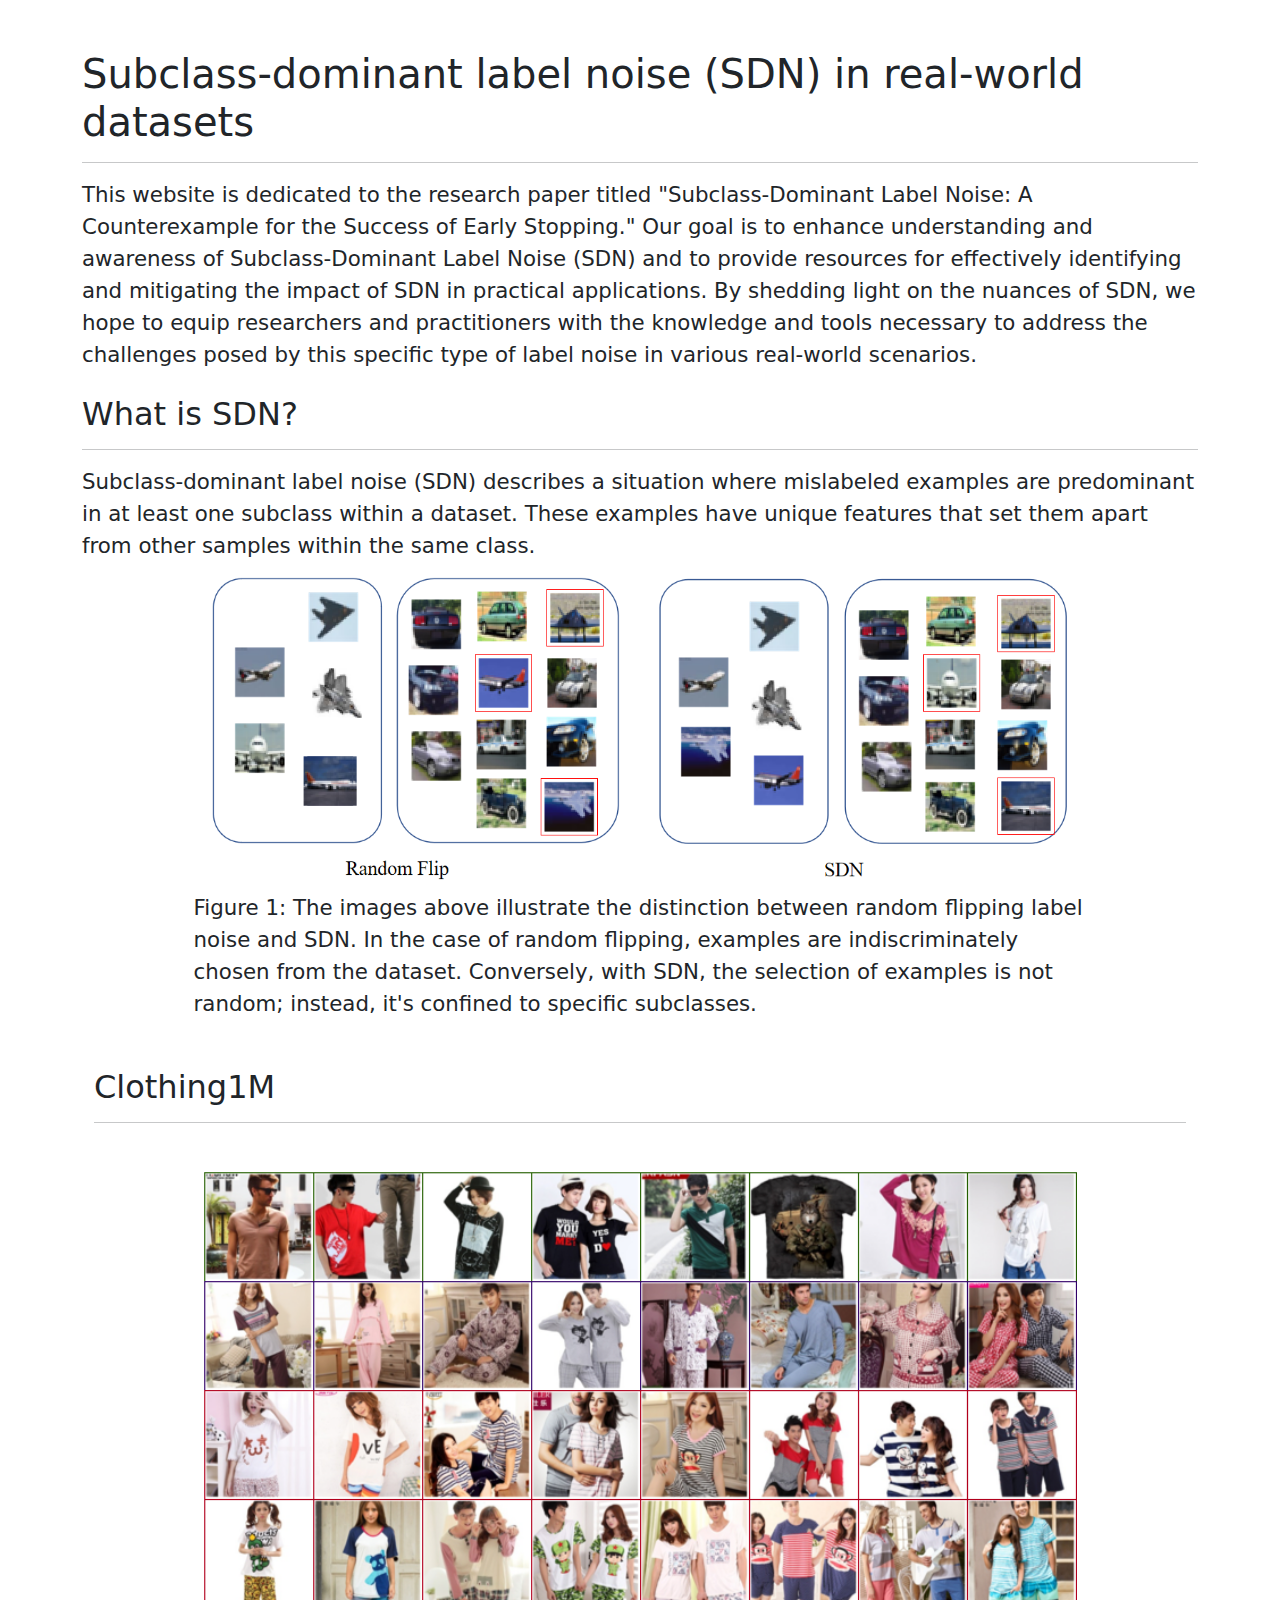
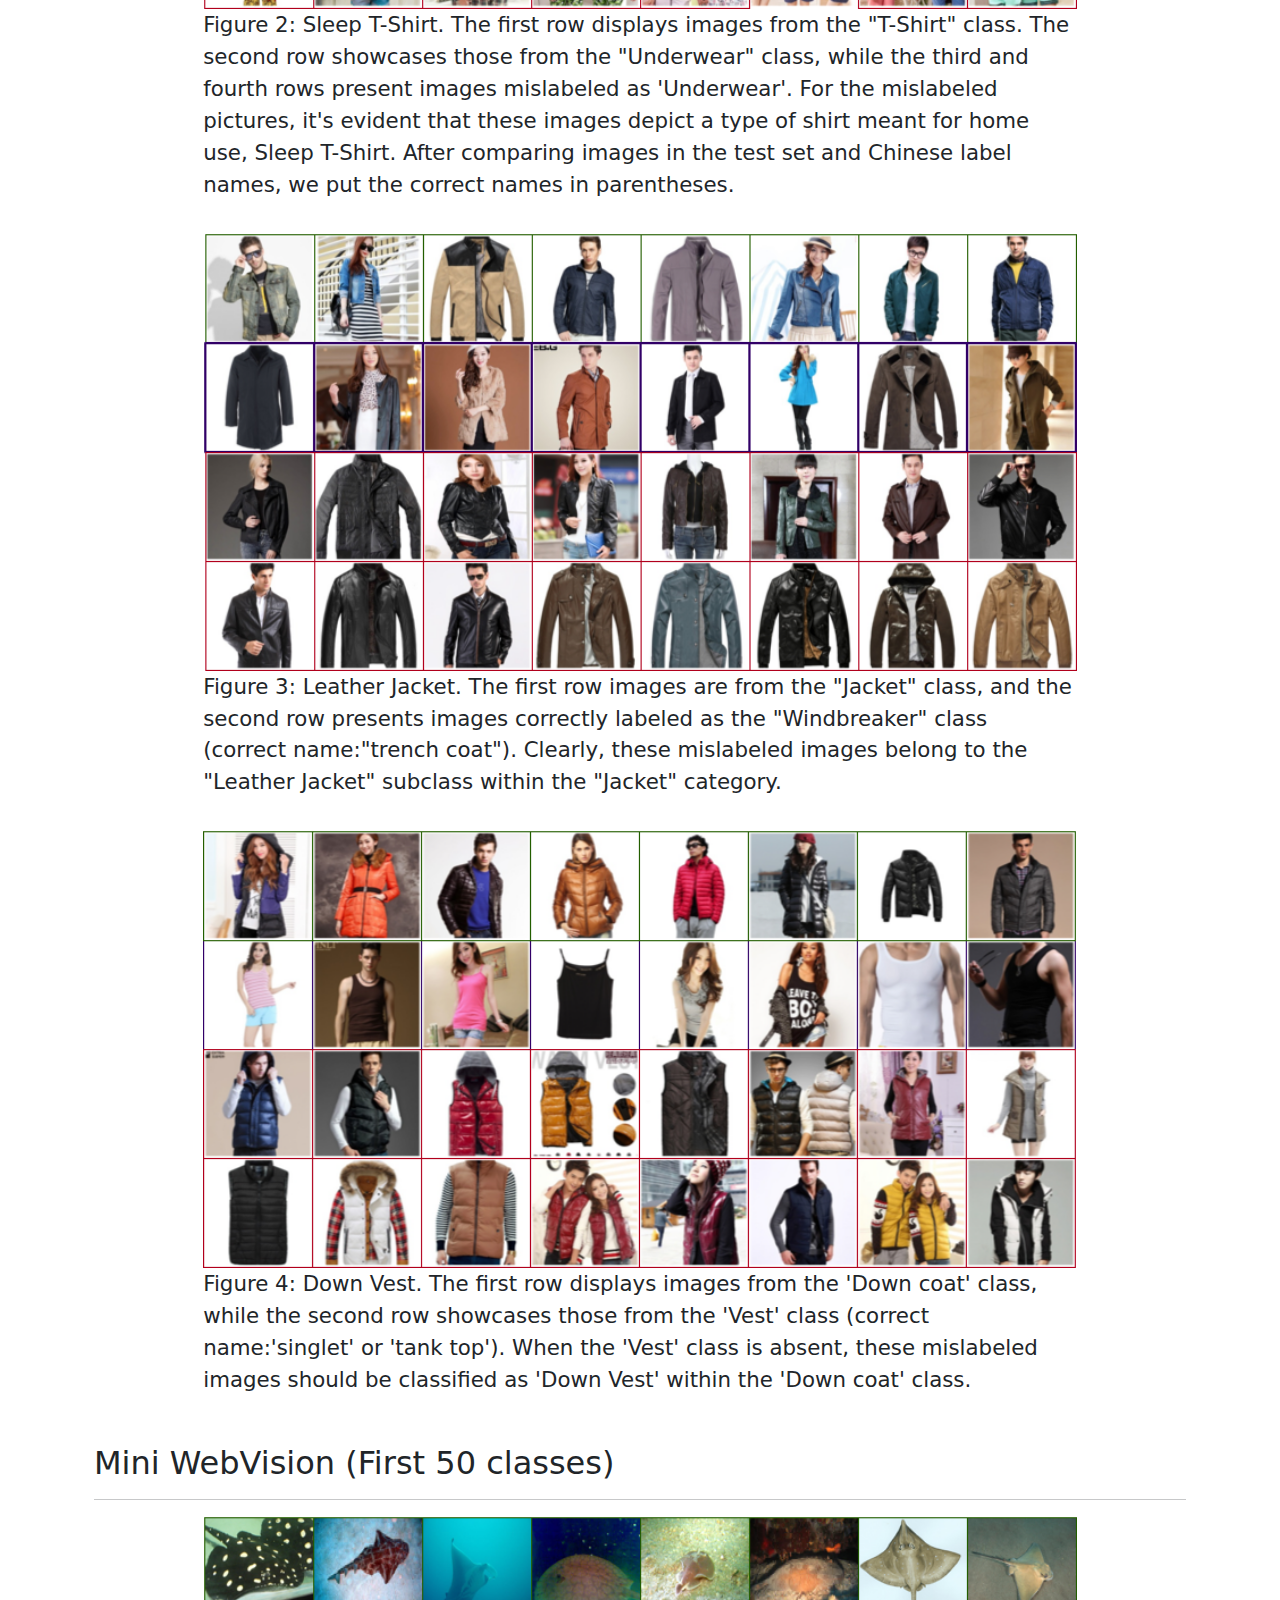
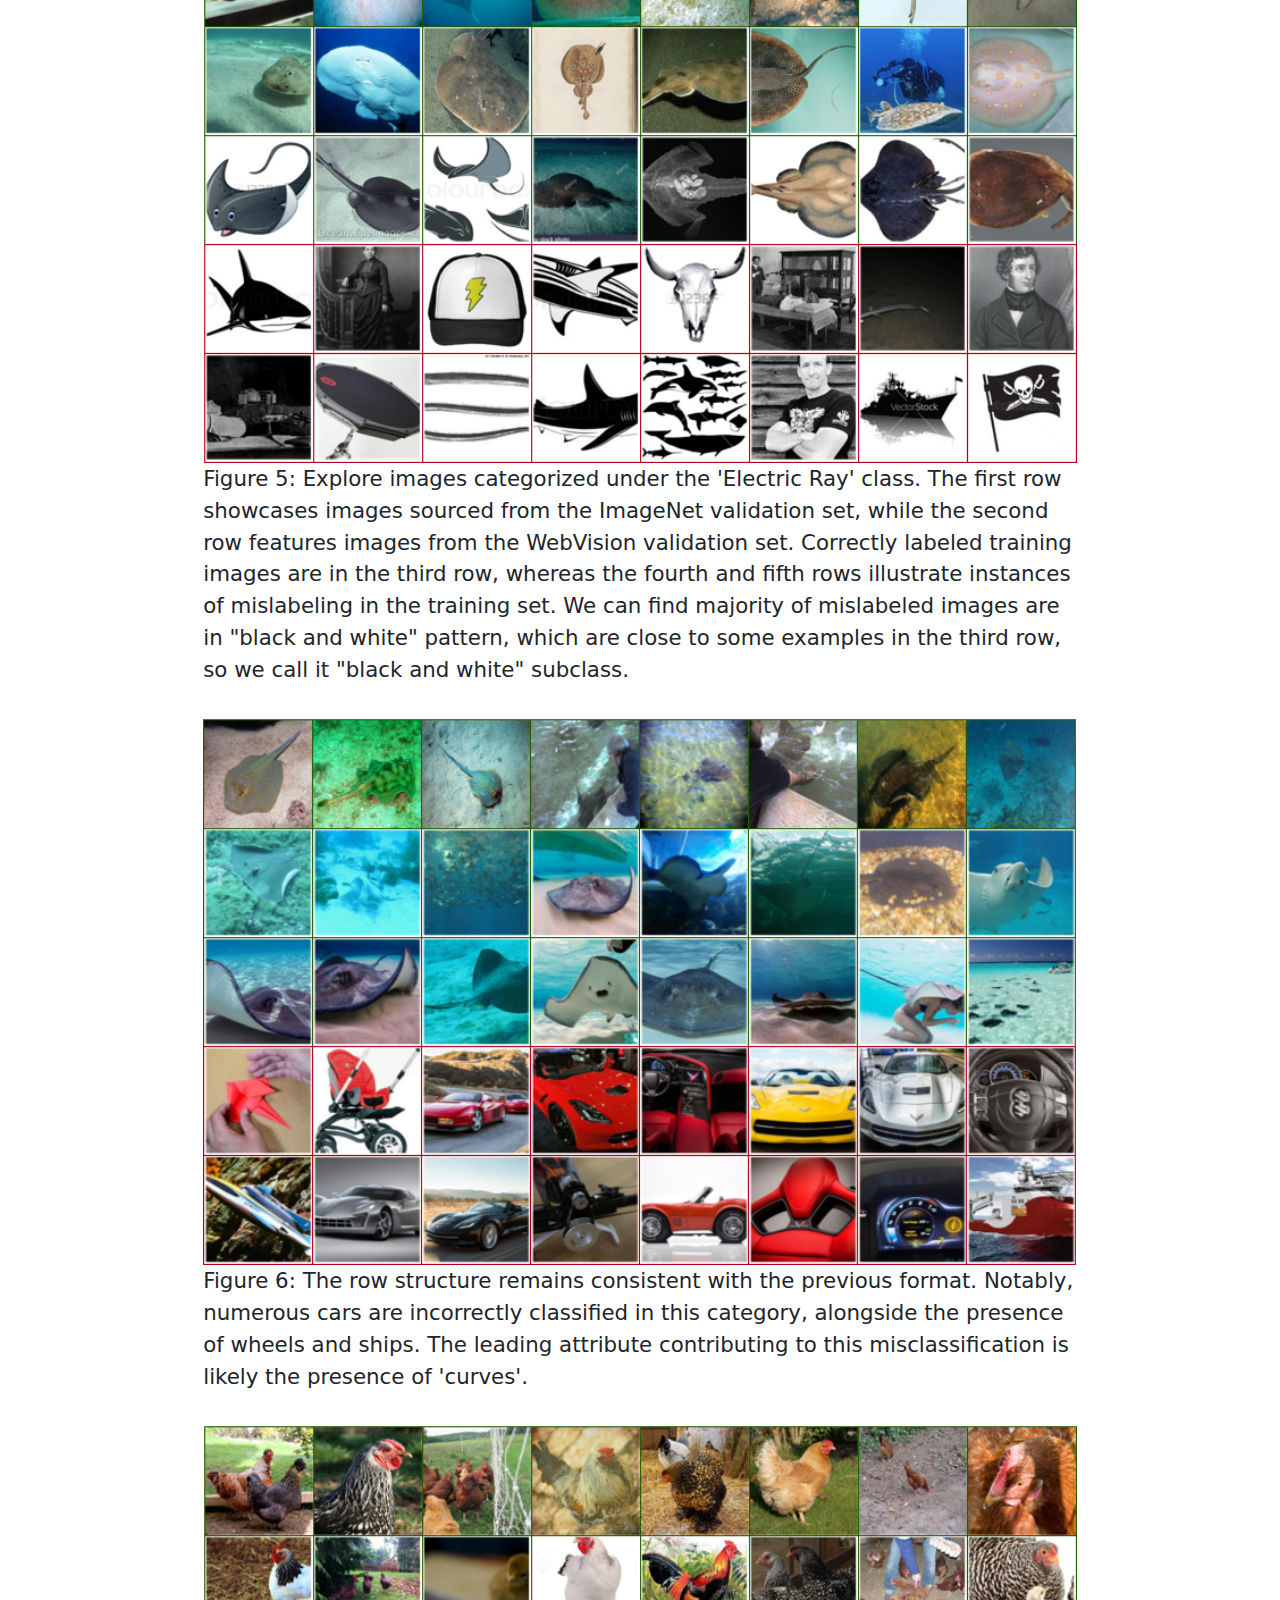
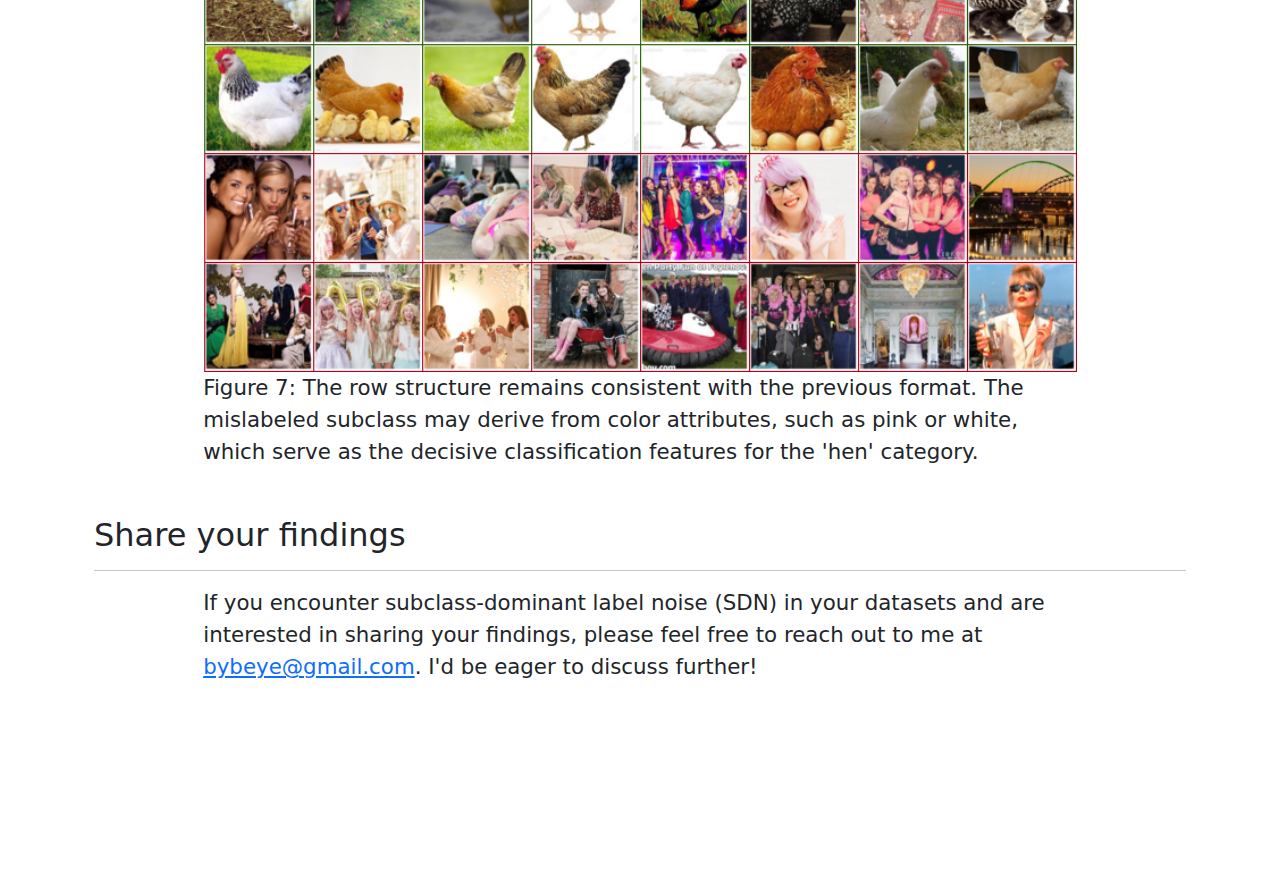
==== sdn.html @ fb24d9c7 "Add files via upload" ====
<!doctype html>
<html lang="en">
  <head>
    <meta charset="utf-8">
    <meta name="viewport" content="width=1280" id="viewport-meta">
    <meta name="description" content="Edward Bai Homepage">
    <meta name="author" content="Edward Bai">
    <title>Subclass-dominant label noise (SDN)</title>

    <!-- Bootstrap core CSS -->
    <link href="./assets/dist/css/bootstrap.min.css" rel="stylesheet">
    <link href="home.css" rel="stylesheet">
  </head>
  <body>


    <div class="container">
      <div class="head-container">
         <h1>Subclass-dominant label noise (SDN) in real-world datasets</h1>
         <hr>
         <span class="sdn_words">This website is dedicated to the research paper titled "Subclass-Dominant Label Noise: A Counterexample for the Success of Early Stopping." Our goal is to enhance understanding and awareness of Subclass-Dominant Label Noise (SDN) and to provide resources for effectively identifying and mitigating the impact of SDN in practical applications. By shedding light on the nuances of SDN, we hope to equip researchers and practitioners with the knowledge and tools necessary to address the challenges posed by this specific type of label noise in various real-world scenarios.</span>
         <br><br>

        <h2 class="big">What is SDN?</h2><hr>
        <span class="sdn_words"> Subclass-dominant label noise (SDN) describes a situation where mislabeled examples are predominant in at least one subclass within a dataset. These examples have unique features that set them apart from other samples within the same class.</span>
         <div class="activity-desc">
            <img src="images/sdn/sdn_and_random_flip.png" class="center"/>
         </div> 
         <span class="center sdn_words"> Figure 1: The images above illustrate the distinction between random flipping label noise and SDN. In the case of random flipping, examples are indiscriminately chosen from the dataset. Conversely, with SDN, the selection of examples is not random; instead, it's confined to specific subclasses. </span>  
      </div>

      <br><br>

      <div class="container">
        <h2 class="big">Clothing1M</h2><hr>
        <div class="activity-desc"><br>
            <div class="activity-desc">
                <img src="images/sdn/cloth_0.png" class="center"/>
            </div>
            <span class="center sdn_words"> Figure 2: Sleep T-Shirt. The first row displays images from the "T-Shirt" class. The second row showcases those from the "Underwear" class, while the third and fourth rows present images mislabeled as 'Underwear'. For the mislabeled pictures, it's evident that these images depict a type of shirt meant for home use, Sleep T-Shirt. After comparing images in the test set and Chinese label names, we put the correct names in parentheses. </span>  
            <br>

            <div class="activity-desc">
                <img src="images/sdn/cloth_7.png" class="center"/>
            </div>
            <span class="center sdn_words"> Figure 3: Leather Jacket. The first row images are from the "Jacket" class, and the second row presents images correctly labeled as the "Windbreaker" class (correct name:"trench coat"). Clearly, these mislabeled images belong to the "Leather Jacket" subclass within the "Jacket" category. </span>  
            <br>

            <div class="activity-desc">
                <img src="images/sdn/cloth_12.png" class="center"/>
            </div>
            <span class="center sdn_words"> Figure 4: Down Vest. The first row displays images from the 'Down coat' class, while the second row showcases those from the 'Vest' class (correct name:'singlet' or 'tank top'). When the 'Vest' class is absent, these mislabeled images should be classified as 'Down Vest' within the 'Down coat' class. </span>  

        </div>
      </div>

      <br><br>

      <div class="container">
        <h2 class="big">Mini WebVision (First 50 classes)</h2><hr>
        <div class="activity-desc">
            <div class="activity-desc">
                <img src="images/sdn/web_5.png" class="center"/>
            </div>
            <span class="center sdn_words"> Figure 5: Explore images categorized under the 'Electric Ray' class. The first row showcases images sourced from the ImageNet validation set, while the second row features images from the WebVision validation set. Correctly labeled training images are in the third row, whereas the fourth and fifth rows illustrate instances of mislabeling in the training set. We can find majority of mislabeled images are in "black and white" pattern, which are close to some examples in the third row, so we call it "black and white" subclass. </span>  
            <br>

            <div class="activity-desc">
                <img src="images/sdn/web_6.png" class="center"/>
            </div>
            <span class="center sdn_words"> Figure 6: The row structure remains consistent with the previous format. Notably, numerous cars are incorrectly classified in this category, alongside the presence of wheels and ships. The leading attribute contributing to this misclassification is likely the presence of 'curves'. </span>
            <br>

            <div class="activity-desc">
                <img src="images/sdn/web_8.png" class="center"/>
            </div>
            <span class="center sdn_words"> Figure 7: The row structure remains consistent with the previous format. The mislabeled subclass may derive from color attributes, such as pink or white, which serve as the decisive classification features for the 'hen' category. </span>  
        </div>
      </div>

      <br><br>

      <div class="container">
        <h2 class="big">Share your findings</h2><hr>
        <div class="activity-desc">
          <span class="center sdn_words">If you encounter subclass-dominant label noise (SDN) in your datasets and are interested in sharing your findings, please feel free to reach out to me at <a href = "mailto: bybeye@gmail.com">bybeye@gmail.com</a>. I'd be eager to discuss further!</span>
        </div>
      </div>


      <br><br><br><br><br><br><br><br>
  </div>
  </body>
</html>
---- home.css ----
.head-container{
  margin-top: 50px;

}
.personal-desc {
  font-size:  16pt;
}

.about-info {
  font-weight:  600;
}

.activity-desc {
  font-size:  16pt;
}

.publications {
  font-size:  14pt;

}

.center {
  display: block;
  margin-left: auto;
  margin-right: auto;
  width: 80%;
}

.paper-name{
  font-size:  16pt;
  font-weight:  600;
}

.special{
  color:  red;
  font-weight:  600;
}

.left-image{
  max-width: 100%;
  height: auto;
}

.sdn_words{
  font-size:  16pt;
  font-weight:  400;
}
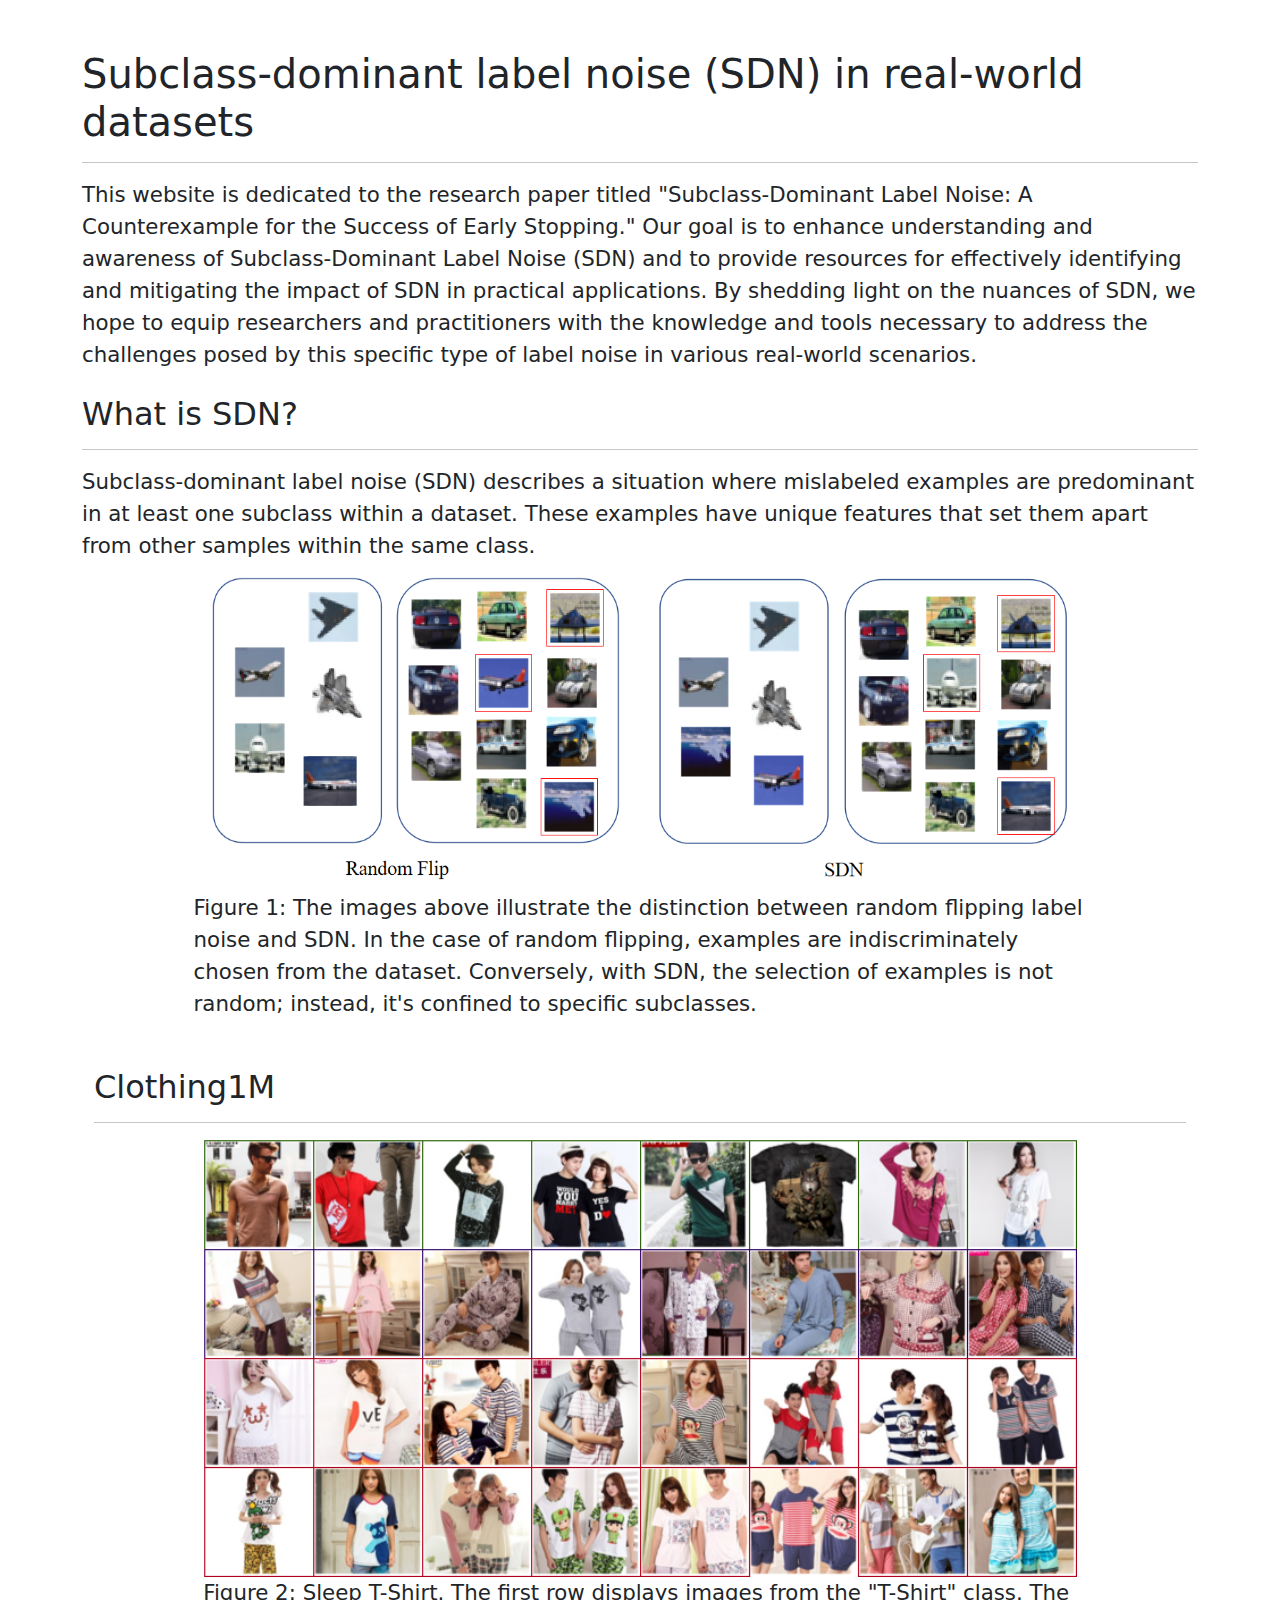
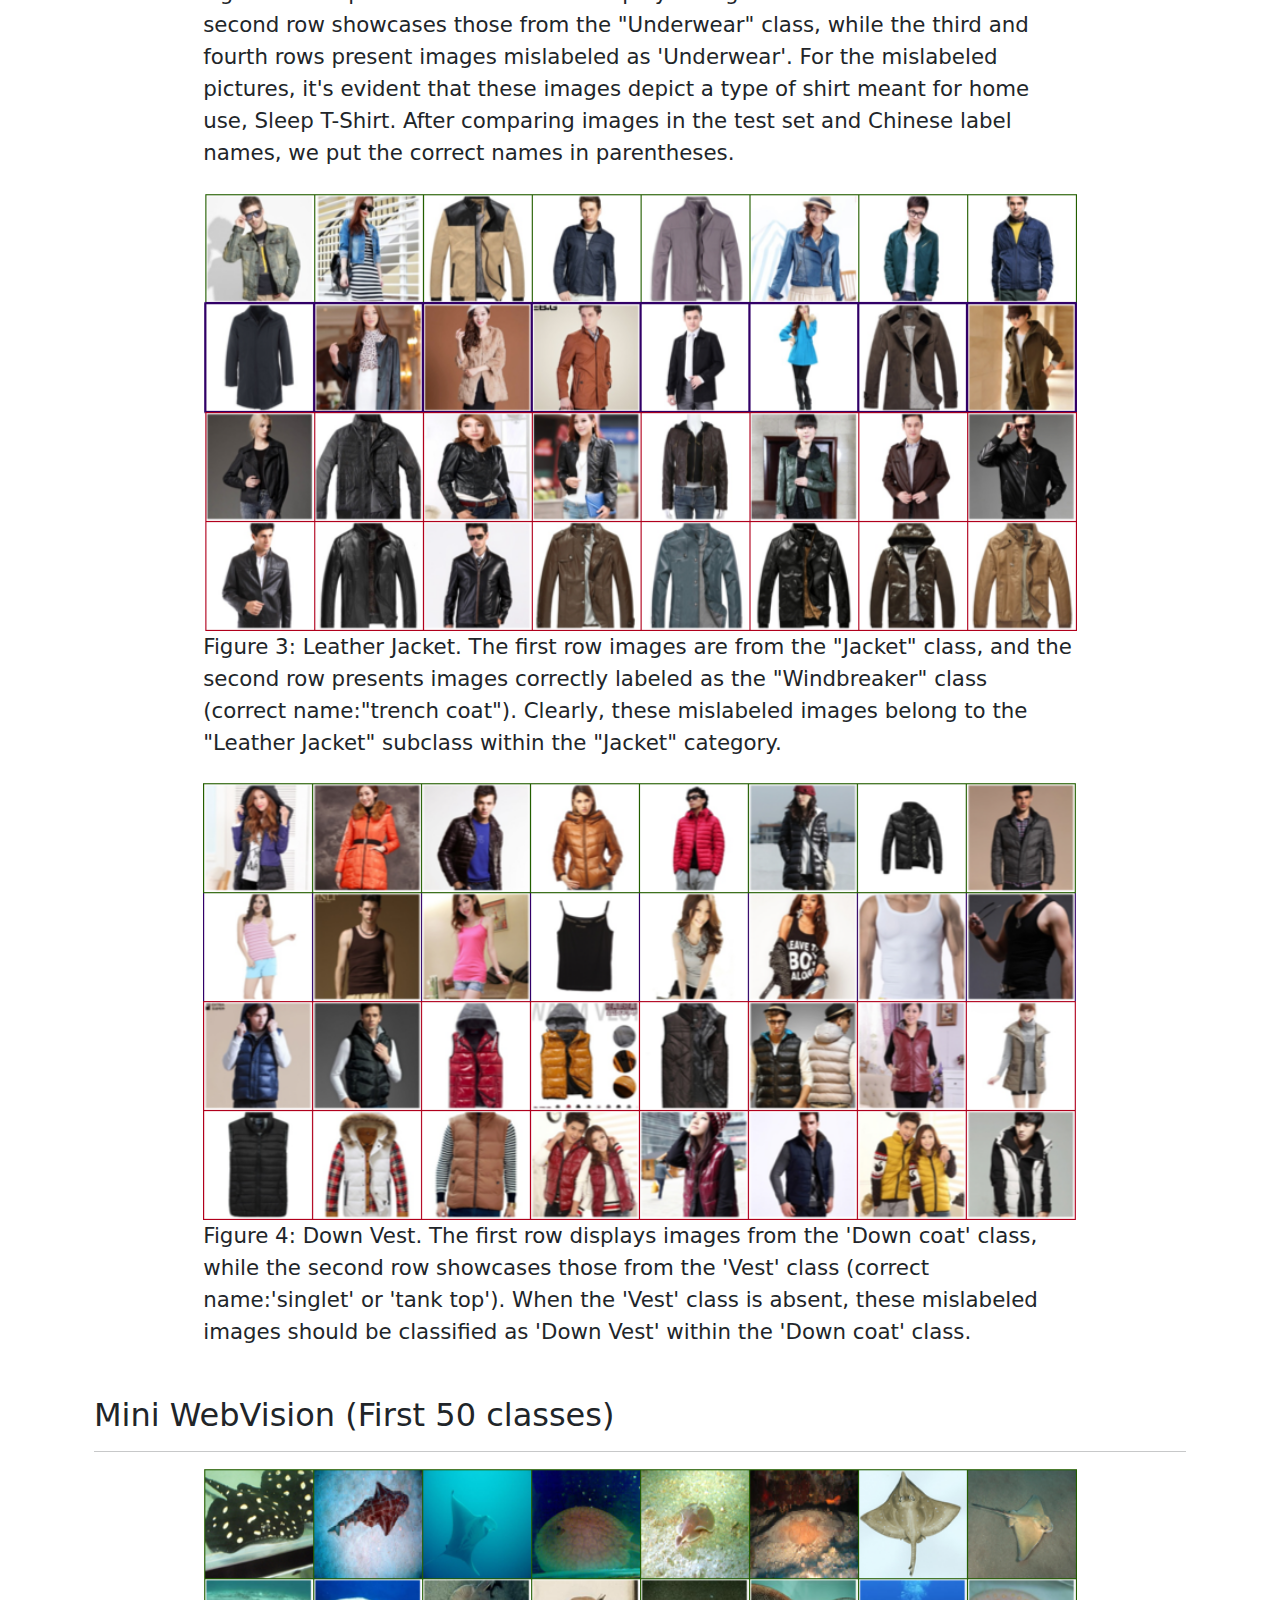
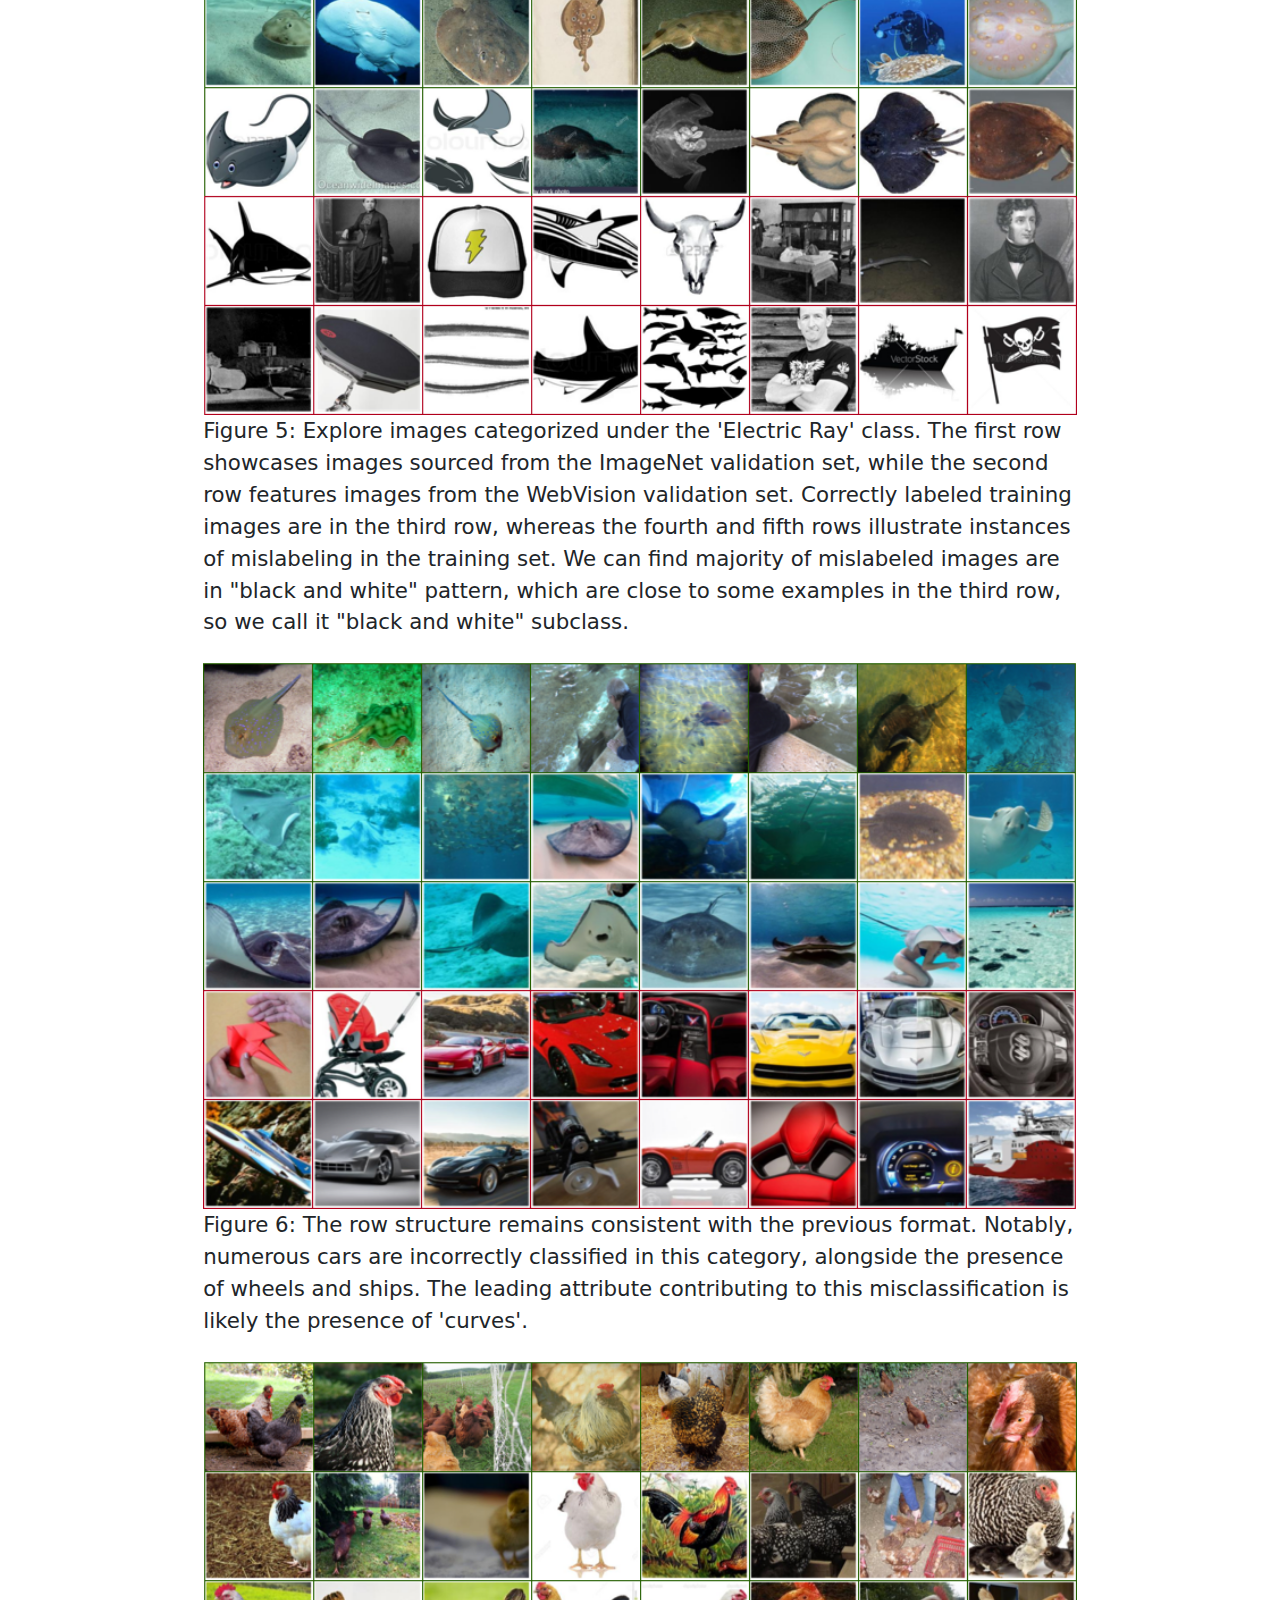
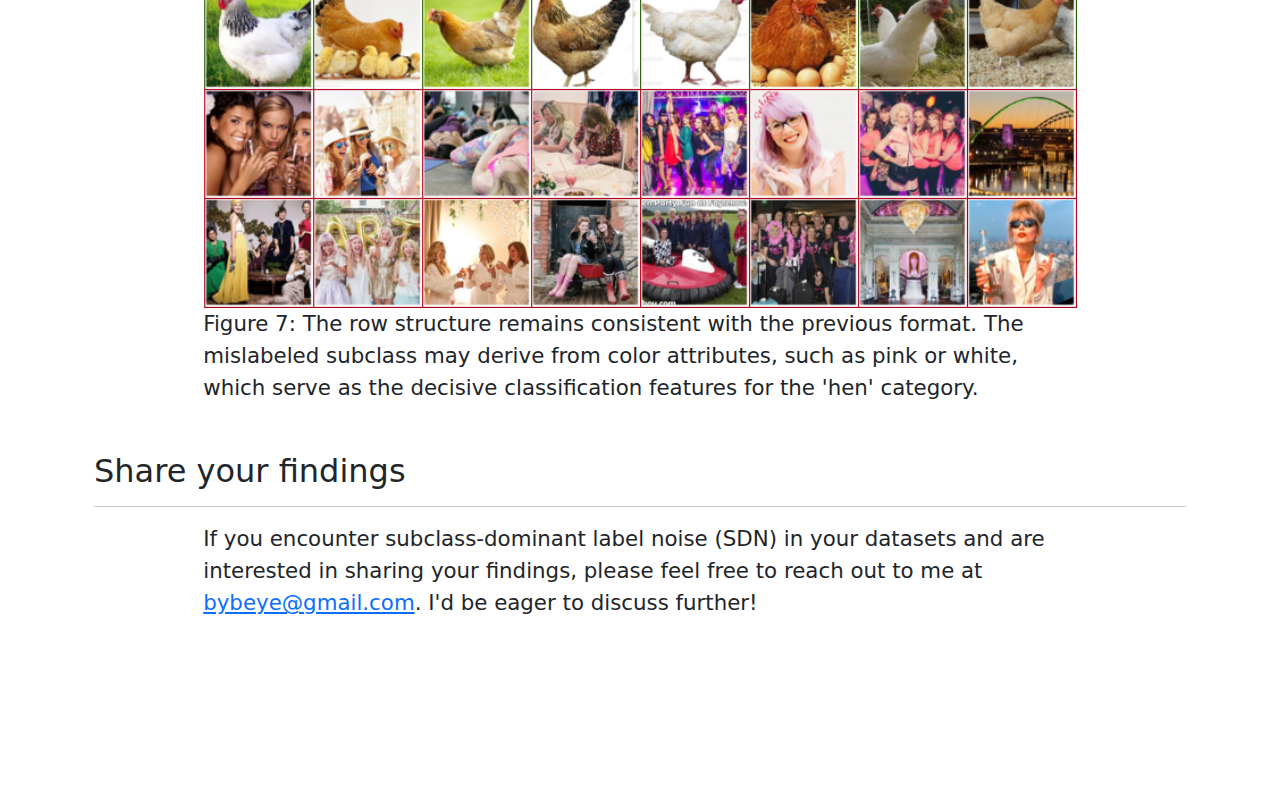
==== commit b947c013: "Update sdn.html" ====
--- a/sdn.html
+++ b/sdn.html
@@ -33,7 +33,6 @@
 
       <div class="container">
         <h2 class="big">Clothing1M</h2><hr>
-        <div class="activity-desc"><br>
             <div class="activity-desc">
                 <img src="images/sdn/cloth_0.png" class="center"/>
             </div>
@@ -51,7 +50,6 @@
             </div>
             <span class="center sdn_words"> Figure 4: Down Vest. The first row displays images from the 'Down coat' class, while the second row showcases those from the 'Vest' class (correct name:'singlet' or 'tank top'). When the 'Vest' class is absent, these mislabeled images should be classified as 'Down Vest' within the 'Down coat' class. </span>  
 
-        </div>
       </div>
 
       <br><br>
@@ -59,23 +57,21 @@
       <div class="container">
         <h2 class="big">Mini WebVision (First 50 classes)</h2><hr>
         <div class="activity-desc">
-            <div class="activity-desc">
-                <img src="images/sdn/web_5.png" class="center"/>
-            </div>
-            <span class="center sdn_words"> Figure 5: Explore images categorized under the 'Electric Ray' class. The first row showcases images sourced from the ImageNet validation set, while the second row features images from the WebVision validation set. Correctly labeled training images are in the third row, whereas the fourth and fifth rows illustrate instances of mislabeling in the training set. We can find majority of mislabeled images are in "black and white" pattern, which are close to some examples in the third row, so we call it "black and white" subclass. </span>  
-            <br>
+            <img src="images/sdn/web_5.png" class="center"/>
+        </div>
+        <span class="center sdn_words"> Figure 5: Explore images categorized under the 'Electric Ray' class. The first row showcases images sourced from the ImageNet validation set, while the second row features images from the WebVision validation set. Correctly labeled training images are in the third row, whereas the fourth and fifth rows illustrate instances of mislabeling in the training set. We can find majority of mislabeled images are in "black and white" pattern, which are close to some examples in the third row, so we call it "black and white" subclass. </span>  
+        <br>
 
-            <div class="activity-desc">
-                <img src="images/sdn/web_6.png" class="center"/>
-            </div>
-            <span class="center sdn_words"> Figure 6: The row structure remains consistent with the previous format. Notably, numerous cars are incorrectly classified in this category, alongside the presence of wheels and ships. The leading attribute contributing to this misclassification is likely the presence of 'curves'. </span>
-            <br>
+        <div class="activity-desc">
+            <img src="images/sdn/web_6.png" class="center"/>
+        </div>
+        <span class="center sdn_words"> Figure 6: The row structure remains consistent with the previous format. Notably, numerous cars are incorrectly classified in this category, alongside the presence of wheels and ships. The leading attribute contributing to this misclassification is likely the presence of 'curves'. </span>
+        <br>
 
-            <div class="activity-desc">
-                <img src="images/sdn/web_8.png" class="center"/>
-            </div>
-            <span class="center sdn_words"> Figure 7: The row structure remains consistent with the previous format. The mislabeled subclass may derive from color attributes, such as pink or white, which serve as the decisive classification features for the 'hen' category. </span>  
+        <div class="activity-desc">
+            <img src="images/sdn/web_8.png" class="center"/>
         </div>
+        <span class="center sdn_words"> Figure 7: The row structure remains consistent with the previous format. The mislabeled subclass may derive from color attributes, such as pink or white, which serve as the decisive classification features for the 'hen' category. </span>  
       </div>
 
       <br><br>
